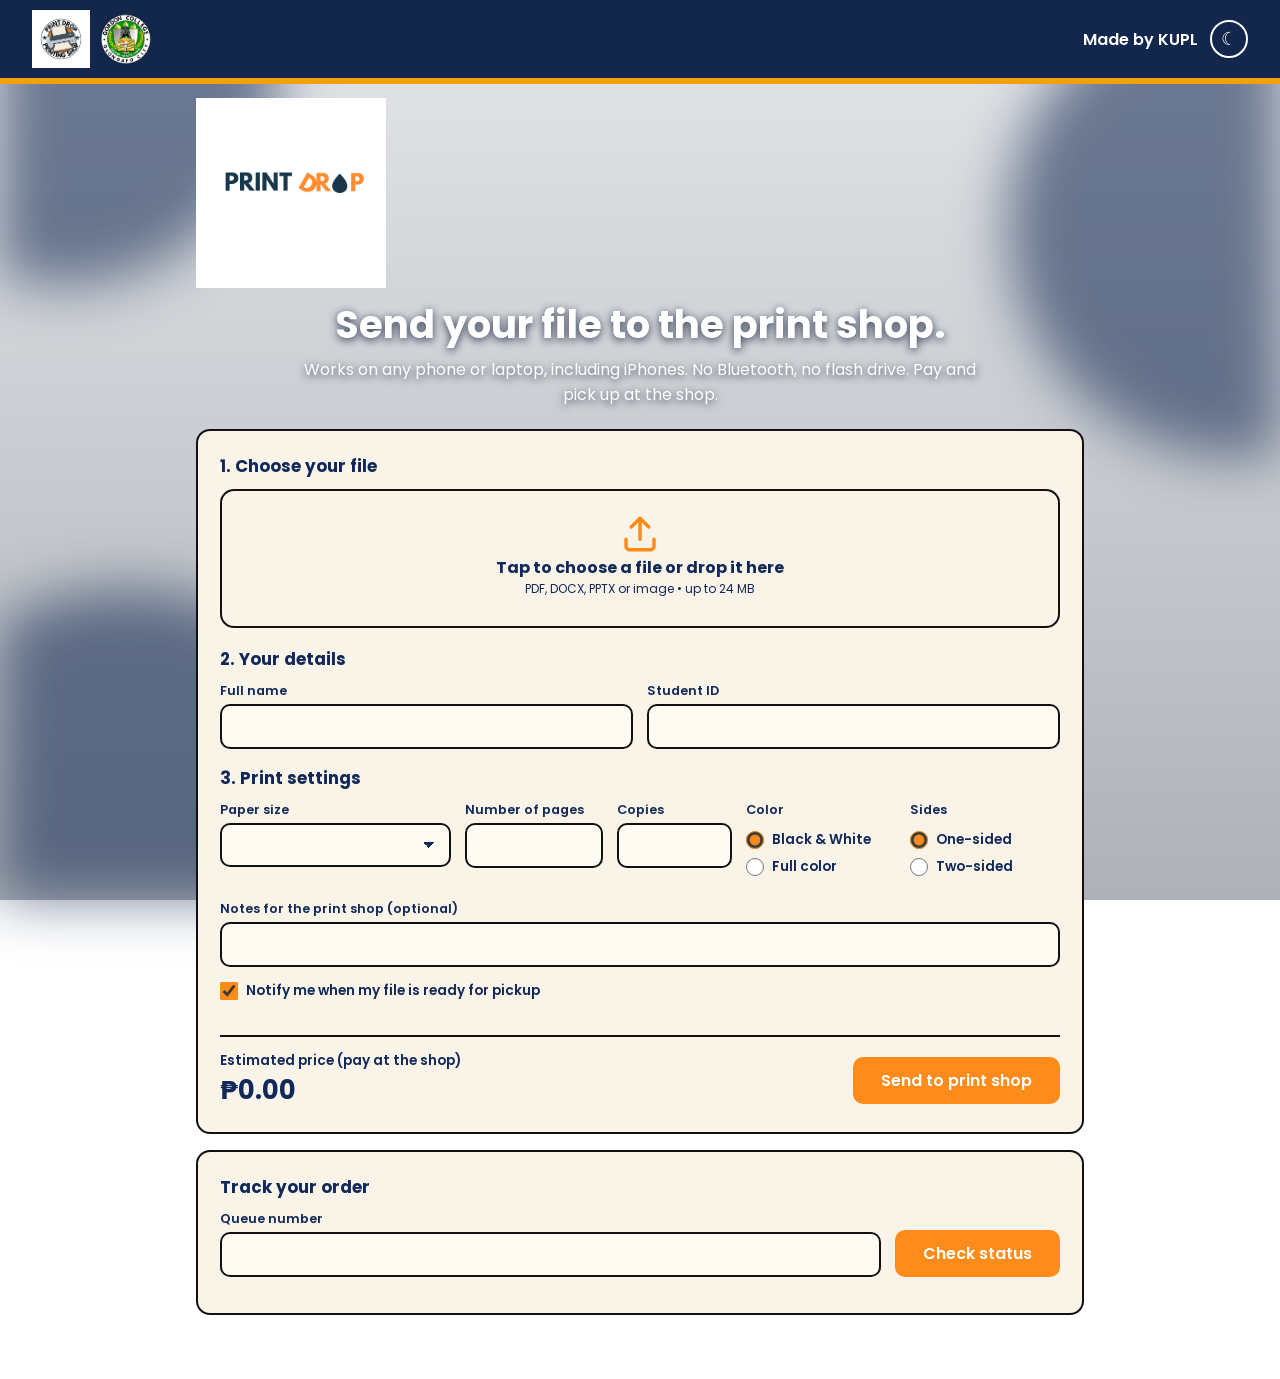
==== index.html @ e1a25171 "Update index.html" ====
<!DOCTYPE html>
<html lang="en">
<head>
<meta charset="UTF-8">
<meta name="viewport" content="width=device-width, initial-scale=1">
<title>PrintDrop | Send your file to the print shop</title>
<link rel="preconnect" href="https://fonts.googleapis.com">
<link rel="preconnect" href="https://fonts.gstatic.com" crossorigin>
<link href="https://fonts.googleapis.com/css2?family=Poppins:wght@400;500;600;700&display=swap" rel="stylesheet">
<link rel="icon" type="image/png" href="MAIN LOGO.png">
<link rel="stylesheet" href="user.css">
</head>
<body>

<header class="top">
  <div class="logos">
    <img src="MAIN LOGO.png" alt="Print Drop Printing Shop logo">
    <img src="GC logo.png" alt="Gordon College logo">
  </div>
  <div class="right">
    <span>Made by KUPL</span>
    <button type="button" id="theme" class="icon" aria-label="Switch to dark mode">&#9790;</button>
  </div>
</header>

<main>
  <img class="brand" src="PRINT DROP LOGO NAME.png" alt="Print Drop">
  <h1>Send your file to the print shop.</h1>
  <p class="sub">Works on any phone or laptop, including iPhones. No Bluetooth, no flash drive. Pay and pick up at the shop.</p>

  <form id="form" class="card" novalidate>
    <h2>1. Choose your file</h2>
    <label class="drop" id="drop">
      <input type="file" id="file" accept=".pdf,.doc,.docx,.ppt,.pptx,image/*">
      <svg viewBox="0 0 24 24" fill="none" stroke-width="2" stroke-linecap="round" stroke-linejoin="round" aria-hidden="true"><path d="M4 15v4a2 2 0 0 0 2 2h12a2 2 0 0 0 2-2v-4"/><path d="M12 15V3"/><path d="m7 8 5-5 5 5"/></svg>
      <b>Tap to choose a file or drop it here</b>
      <small>PDF, DOCX, PPTX or image &bull; up to 24 MB</small>
      <span class="fname" id="fname"></span>
    </label>

    <h2>2. Your details</h2>
    <div class="row r2">
      <div><label for="name">Full name</label><input type="text" id="name" autocomplete="name"></div>
      <div><label for="sid">Student ID</label><input type="text" id="sid"></div>
    </div>

    <h2>3. Print settings</h2>
    <div class="row r5">
      <div class="wide">
        <label for="paper">Paper size</label>
        <select id="paper">
          <option value="" selected disabled></option>
          <option>Long (8&times;13)</option>
          <option>A4</option>
          <option>Short (8&times;11)</option>
        </select>
      </div>
      <div><label for="pages">Number of pages</label><input type="number" id="pages" min="1" max="500"></div>
      <div><label for="copies">Copies</label><input type="number" id="copies" min="1" max="100"></div>
      <fieldset>
        <legend>Color</legend>
        <label class="opt"><input type="radio" name="color" value="bw" checked> Black &amp; White</label>
        <label class="opt"><input type="radio" name="color" value="color"> Full color</label>
      </fieldset>
      <fieldset>
        <legend>Sides</legend>
        <label class="opt"><input type="radio" name="sides" value="One-sided" checked> One-sided</label>
        <label class="opt"><input type="radio" name="sides" value="Two-sided"> Two-sided</label>
      </fieldset>
    </div>

    <label for="notes">Notes for the print shop (optional)</label>
    <input type="text" id="notes">

    <label class="opt notify"><input type="checkbox" id="notify" checked> Notify me when my file is ready for pickup</label>

    <p class="err" id="err" role="alert"></p>

    <div class="buy">
      <div class="price"><small>Estimated price (pay at the shop)</small><b id="price">&#8369;0.00</b></div>
      <button type="submit" class="btn">Send to print shop</button>
    </div>
  </form>

  <section class="card">
    <h2>Track your order</h2>
    <div class="track">
      <div><label for="qn">Queue number</label><input type="number" id="qn" min="1"></div>
      <button type="button" class="btn" id="track">Check status</button>
    </div>
    <div id="result" aria-live="polite"></div>
  </section>
</main>

<div id="toast" class="toast hide" role="alert"></div>

<dialog id="done">
  <h2>Request sent!</h2>
  <p>Your queue number</p>
  <p class="qnum" id="qnum">001</p>
  <p id="dinfo"></p>
  <p>Keep this number to check your status.</p>
  <button type="button" class="btn" id="ok">OK</button>
</dialog>

<script src="js/user.js"></script>
</body>
</html>
---- user.css ----
/* PrintDrop - student page. Made by KUPL */

:root {
  --navy: #12274b;
  --orange: #ff8c1a;
  --stripe: #f2a10d;
  --card: #faf3e8;
  --field: #fffaf2;
  --ink: #10285a;
  --line: #111;
  --err: #c0261c;
  --top: #e4e6e9;
  --bottom: #aeb2b8;
  --blob: rgba(28, 48, 88, .6);
  --mark: .14;
}

[data-theme="dark"] {
  --navy: #0a1630;
  --card: #18243d;
  --field: #101a2e;
  --ink: #e9eefb;
  --line: #8798bd;
  --err: #ff8f86;
  --top: #111a2c;
  --bottom: #070c16;
  --blob: rgba(60, 90, 150, .4);
  --mark: .08;
}

* { box-sizing: border-box; }
.hide { display: none !important; }

body {
  margin: 0;
  min-height: 100vh;
  font-family: Poppins, system-ui, sans-serif;
  color: var(--ink);
  background: linear-gradient(var(--top), var(--bottom)) fixed;
}

/* blurry blobs + faded school logo behind everything */
body::before, body::after {
  content: "";
  position: fixed;
  inset: 0;
  z-index: -1;
  pointer-events: none;
}
body::before {
  background:
    radial-gradient(circle at 5% 8%, var(--blob) 0 14%, transparent 15%),
    radial-gradient(circle at 97% 25%, var(--blob) 0 16%, transparent 17%),
    radial-gradient(circle at 10% 95%, var(--blob) 0 18%, transparent 19%);
  filter: blur(28px);
}
body::after {
  background: url(../images/logo-gc.png) center / min(75vmin, 520px) no-repeat;
  opacity: var(--mark);
}

/* header */
.top {
  display: flex;
  justify-content: space-between;
  align-items: center;
  gap: 12px;
  padding: 10px clamp(12px, 3vw, 32px);
  background: var(--navy);
  border-bottom: 6px solid var(--stripe);
  color: #fff;
}
.logos { display: flex; gap: 10px; }
.logos img { height: clamp(40px, 7vw, 58px); width: auto; }
.right { display: flex; align-items: center; gap: 12px; font-weight: 600; font-size: clamp(.8rem, 2.5vw, 1rem); }
.icon {
  width: 38px; height: 38px;
  border-radius: 50%;
  border: 2px solid #fff;
  background: transparent;
  color: #fff;
  font-size: 1.1rem;
  cursor: pointer;
}
.icon:hover { background: rgba(255, 255, 255, .15); }

/* page */
main { max-width: 920px; margin: 0 auto; padding: 14px 16px 48px; }
.brand { display: block; width: clamp(120px, 22vw, 190px); height: auto; }
[data-theme="dark"] .brand { background: #faf3e8; padding: 6px 12px; border-radius: 10px; }

h1, .sub { color: #fff; text-align: center; text-shadow: 0 2px 8px rgba(8, 20, 50, .8); }
h1 { margin: 8px 0 4px; font-size: clamp(1.5rem, 5.5vw, 2.4rem); }
.sub { margin: 0 auto 22px; max-width: 700px; font-size: clamp(.85rem, 2.4vw, 1rem); }

.card {
  background: var(--card);
  border: 2px solid var(--line);
  border-radius: 14px;
  padding: clamp(14px, 3vw, 22px);
  margin-bottom: 16px;
}
h2 { margin: 0 0 10px; font-size: 1.05rem; }

/* upload box */
.drop {
  display: flex;
  flex-direction: column;
  align-items: center;
  text-align: center;
  padding: 22px 12px;
  margin: 0 0 18px;
  border: 2px solid var(--line);
  border-radius: 14px;
  cursor: pointer;
  font-size: 1rem;
}
.drop input { position: absolute; opacity: 0; width: 1px; height: 1px; }
.drop svg { width: 42px; height: 42px; stroke: var(--orange); }
.drop small { font-size: .75rem; font-weight: 400; }
.drop.over, .drop:focus-within { outline: 3px solid var(--orange); }
.fname { margin-top: 6px; font-weight: 600; color: var(--orange); word-break: break-all; }

/* form fields */
label, legend { display: block; margin-bottom: 4px; padding: 0; font-size: .8rem; font-weight: 600; }
input[type="text"], input[type="number"], select {
  width: 100%;
  font: inherit;
  font-size: .9rem;
  padding: 10px 12px;
  color: var(--ink);
  background: var(--field);
  border: 2px solid var(--line);
  border-radius: 10px;
}
select {
  appearance: none;
  padding-right: 36px;
  background-image: linear-gradient(45deg, transparent 50%, currentColor 50%), linear-gradient(135deg, currentColor 50%, transparent 50%);
  background-position: calc(100% - 20px) 50%, calc(100% - 14px) 50%;
  background-size: 6px 6px;
  background-repeat: no-repeat;
  font-weight: 600;
}
option { background: var(--card); color: var(--ink); }
input:focus-visible, select:focus-visible, .btn:focus-visible, .icon:focus-visible { outline: 3px solid var(--orange); outline-offset: 2px; }

.row { display: grid; gap: 14px; margin-bottom: 16px; }
.r2 { grid-template-columns: 1fr 1fr; }
.r5 { grid-template-columns: 2fr 1.2fr 1fr 1.3fr 1.3fr; }
fieldset { border: 0; margin: 0; padding: 0; min-width: 0; }
.opt { display: flex; align-items: center; gap: 8px; margin: 7px 0; font-size: .85rem; cursor: pointer; }
.opt input { width: 18px; height: 18px; margin: 0; accent-color: var(--orange); }

.err { min-height: 1.3em; margin: 8px 0 0; color: var(--err); font-weight: 600; font-size: .85rem; }

/* price + button */
.buy {
  display: flex;
  justify-content: space-between;
  align-items: center;
  flex-wrap: wrap;
  gap: 14px;
  margin-top: 8px;
  padding-top: 14px;
  border-top: 2px solid var(--line);
}
.price small { display: block; font-weight: 600; font-size: .85rem; }
.price b { font-size: 1.6rem; }
.btn {
  font: inherit;
  font-weight: 600;
  color: #fff;
  background: var(--orange);
  border: 0;
  border-radius: 10px;
  padding: 11px 28px;
  cursor: pointer;
}
.btn:hover { filter: brightness(1.08); }

/* track */
.track { display: grid; grid-template-columns: 1fr auto; gap: 14px; align-items: end; }
#result { margin-top: 14px; }
#result p { margin: 4px 0; }
.badge { display: inline-block; padding: 2px 12px; border-radius: 99px; background: var(--orange); color: #fff; font-weight: 600; font-size: .85rem; }
.steps { display: flex; gap: 6px; margin: 10px 0 6px; }
.steps i { flex: 1; height: 8px; border-radius: 4px; background: var(--line); opacity: .35; }
.steps i.on { background: var(--orange); opacity: 1; }

/* "request sent" popup */
dialog {
  max-width: 340px;
  width: calc(100% - 32px);
  text-align: center;
  color: var(--ink);
  background: var(--card);
  border: 3px solid var(--line);
  border-radius: 16px;
  padding: 22px;
}
dialog::backdrop { background: rgba(5, 12, 30, .65); }
dialog p { margin: 4px 0; }
.qnum { font-size: 3.4rem; font-weight: 700; line-height: 1.2; color: var(--orange); }
dialog .btn { margin-top: 12px; width: 100%; }

/* "ready for pickup" alert */
.notify { margin: 14px 0 0; }
.toast {
  position: fixed;
  left: 50%;
  top: 84px;
  transform: translateX(-50%);
  z-index: 20;
  width: min(420px, calc(100% - 24px));
  padding: 14px 16px;
  text-align: center;
  font-weight: 600;
  color: #fff;
  background: var(--orange);
  border: 3px solid var(--line);
  border-radius: 12px;
  box-shadow: 0 8px 24px rgba(0, 0, 0, .35);
  cursor: pointer;
}

/* tablets */
@media (max-width: 820px) {
  .r5 { grid-template-columns: 1fr 1fr; }
  .r5 .wide { grid-column: 1 / -1; }
}

/* phones */
@media (max-width: 520px) {
  .r2 { grid-template-columns: 1fr; }
  .buy { flex-direction: column; align-items: stretch; }
  .btn { width: 100%; padding: 13px; }
  .track { grid-template-columns: 1fr; }
}

@media (prefers-reduced-motion: reduce) { * { transition: none !important; } }
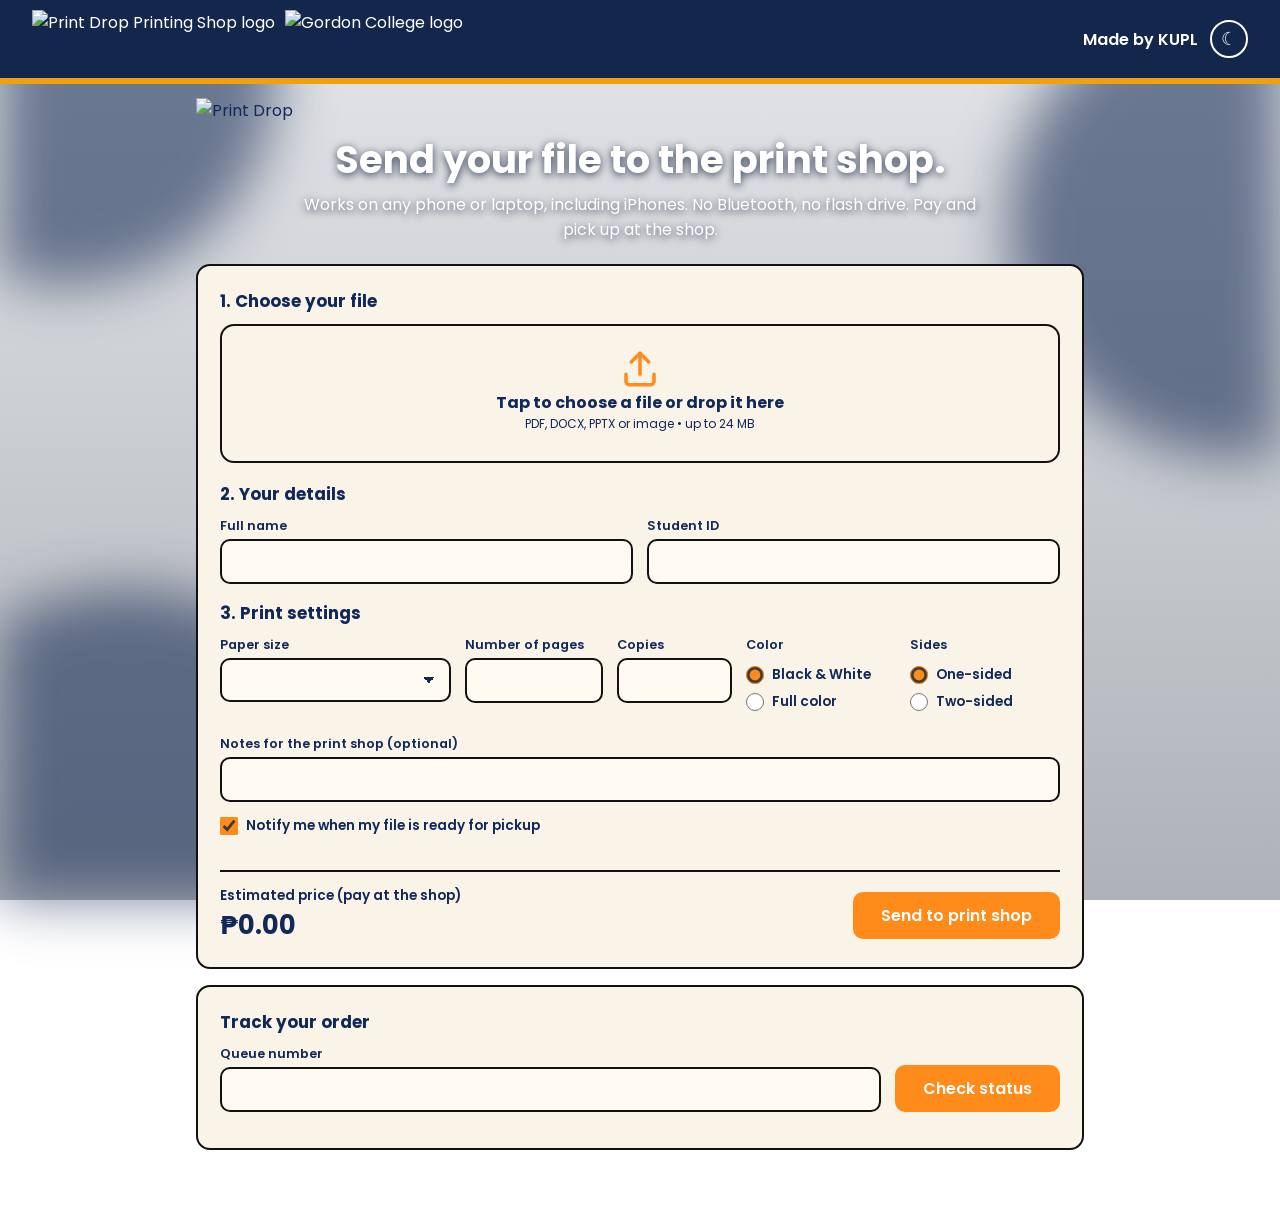
==== commit 06000723: "Update index.html" ====
--- a/index.html
+++ b/index.html
@@ -14,8 +14,8 @@
 
 <header class="top">
   <div class="logos">
-    <img src="MAIN LOGO.png" alt="Print Drop Printing Shop logo">
-    <img src="GC logo.png" alt="Gordon College logo">
+    <img src="logo-main.png" alt="Print Drop Printing Shop logo">
+    <img src="logo-gc.png" alt="Gordon College logo">
   </div>
   <div class="right">
     <span>Made by KUPL</span>
@@ -24,7 +24,7 @@
 </header>
 
 <main>
-  <img class="brand" src="PRINT DROP LOGO NAME.png" alt="Print Drop">
+  <img class="brand" src="logo-printdrop.png" alt="Print Drop">
   <h1>Send your file to the print shop.</h1>
   <p class="sub">Works on any phone or laptop, including iPhones. No Bluetooth, no flash drive. Pay and pick up at the shop.</p>
 
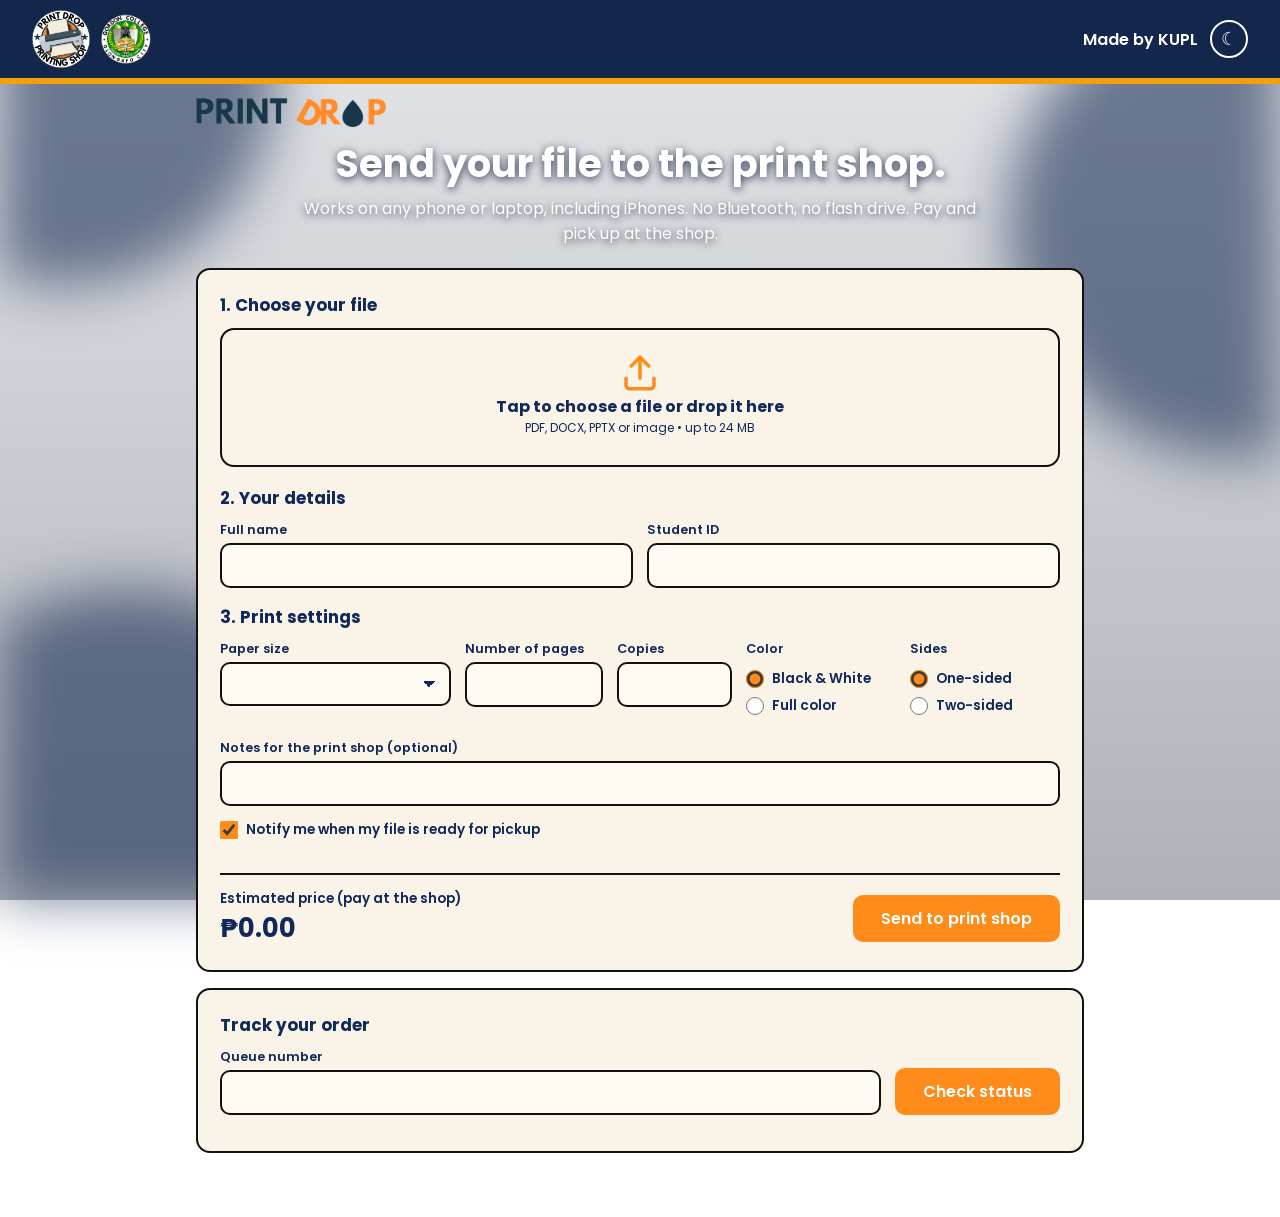
==== commit c0c6209f: "Fix script source path in index.html" ====
--- a/index.html
+++ b/index.html
@@ -103,6 +103,6 @@
   <button type="button" class="btn" id="ok">OK</button>
 </dialog>
 
-<script src="js/user.js"></script>
+<script src="user.js"></script>
 </body>
 </html>
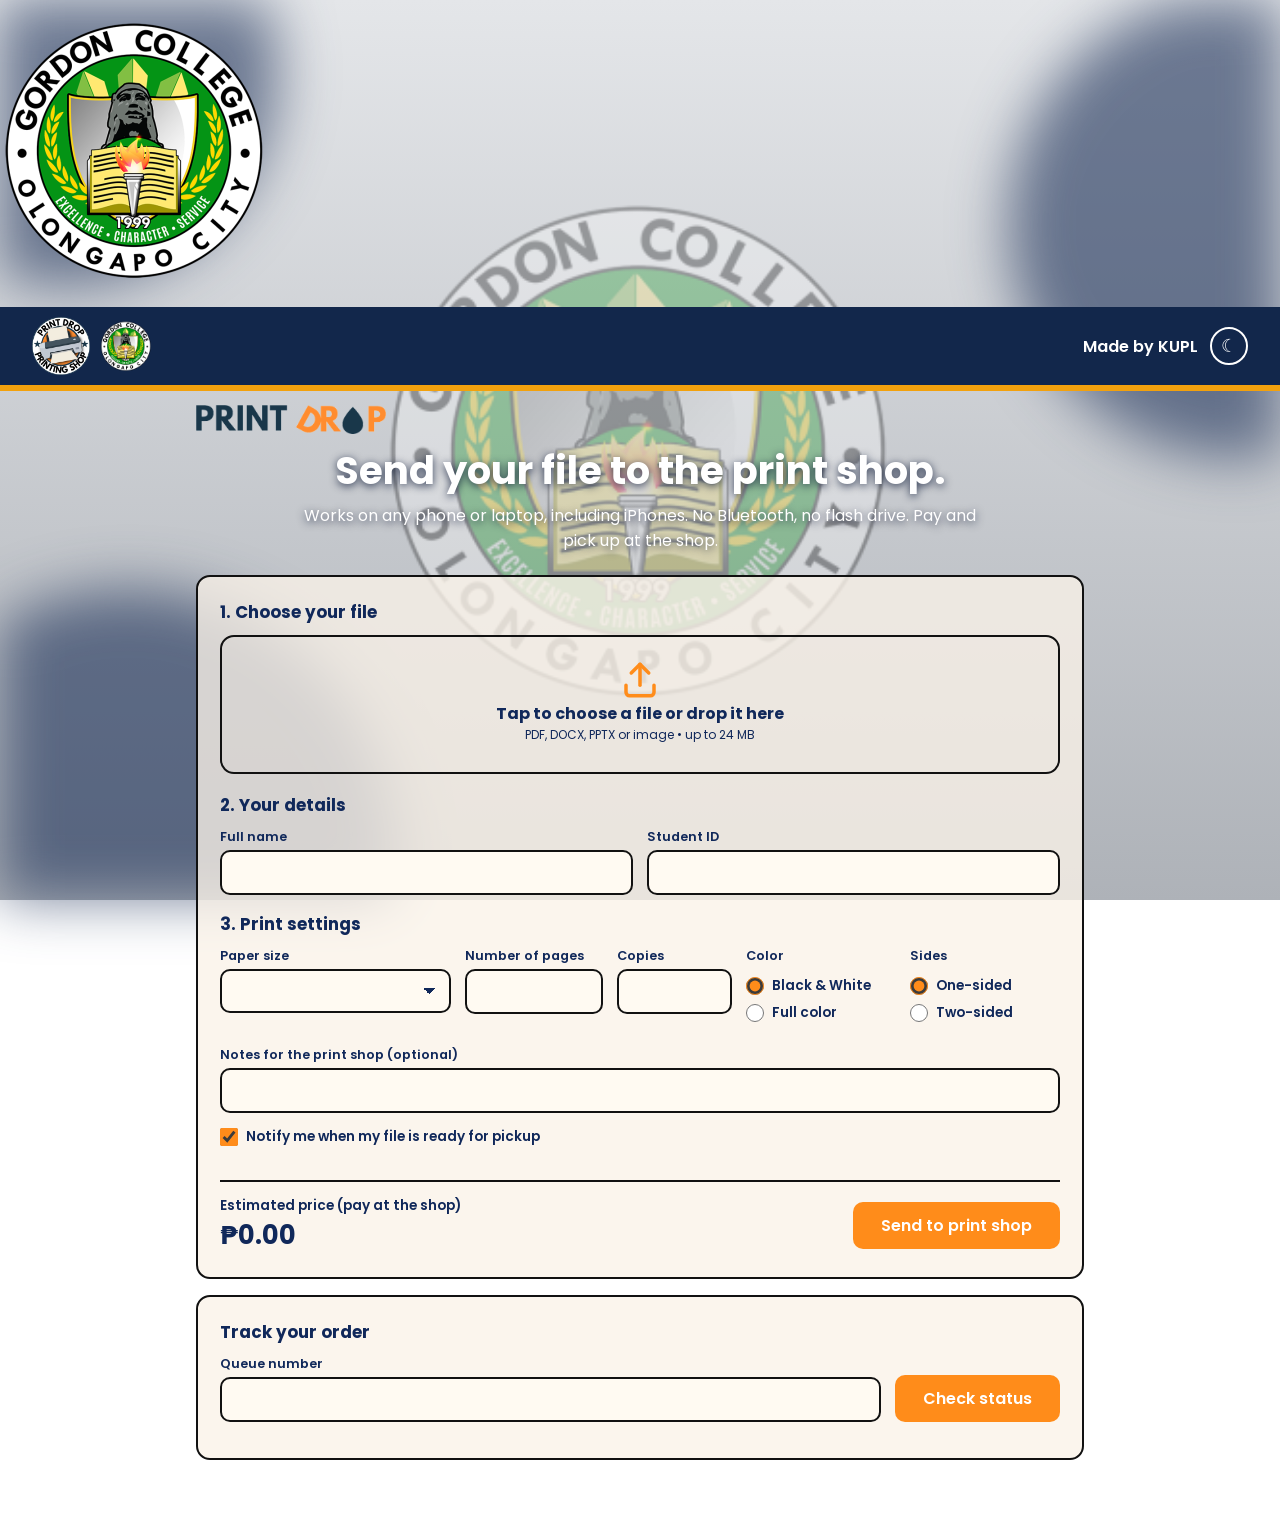
==== commit b847ade3: "Update index.html" ====
--- a/index.html
+++ b/index.html
@@ -7,11 +7,13 @@
 <link rel="preconnect" href="https://fonts.googleapis.com">
 <link rel="preconnect" href="https://fonts.gstatic.com" crossorigin>
 <link href="https://fonts.googleapis.com/css2?family=Poppins:wght@400;500;600;700&display=swap" rel="stylesheet">
-<link rel="icon" type="image/png" href="MAIN LOGO.png">
+<link rel="icon" type="image/png" href="logo-main.png">
 <link rel="stylesheet" href="user.css">
 </head>
 <body>
-
+  
+<img class="watermark" src="logo-gc.png" alt="" aria-hidden="true">
+  
 <header class="top">
   <div class="logos">
     <img src="logo-main.png" alt="Print Drop Printing Shop logo">
--- a/user.css
+++ b/user.css
@@ -12,7 +12,8 @@
   --top: #e4e6e9;
   --bottom: #aeb2b8;
   --blob: rgba(28, 48, 88, .6);
-  --mark: .14;
+  --mark: .3;
+  --cardbg: rgba(250, 243, 232, .78);
 }
 
 [data-theme="dark"] {
@@ -25,7 +26,8 @@
   --top: #111a2c;
   --bottom: #070c16;
   --blob: rgba(60, 90, 150, .4);
-  --mark: .08;
+  --mark: .16;
+  --cardbg: rgba(24, 36, 61, .8);
 }
 
 * { box-sizing: border-box; }
@@ -55,7 +57,7 @@
   filter: blur(28px);
 }
 body::after {
-  background: url(../images/logo-gc.png) center / min(75vmin, 520px) no-repeat;
+  background: url(logo-gc.png) center / min(75vmin, 520px) no-repeat;
   opacity: var(--mark);
 }
 
@@ -239,3 +241,6 @@
 }
 
 @media (prefers-reduced-motion: reduce) { * { transition: none !important; } }
+
+/* cards are slightly see-through so the school logo shows behind them */
+.card { background: var(--cardbg); }
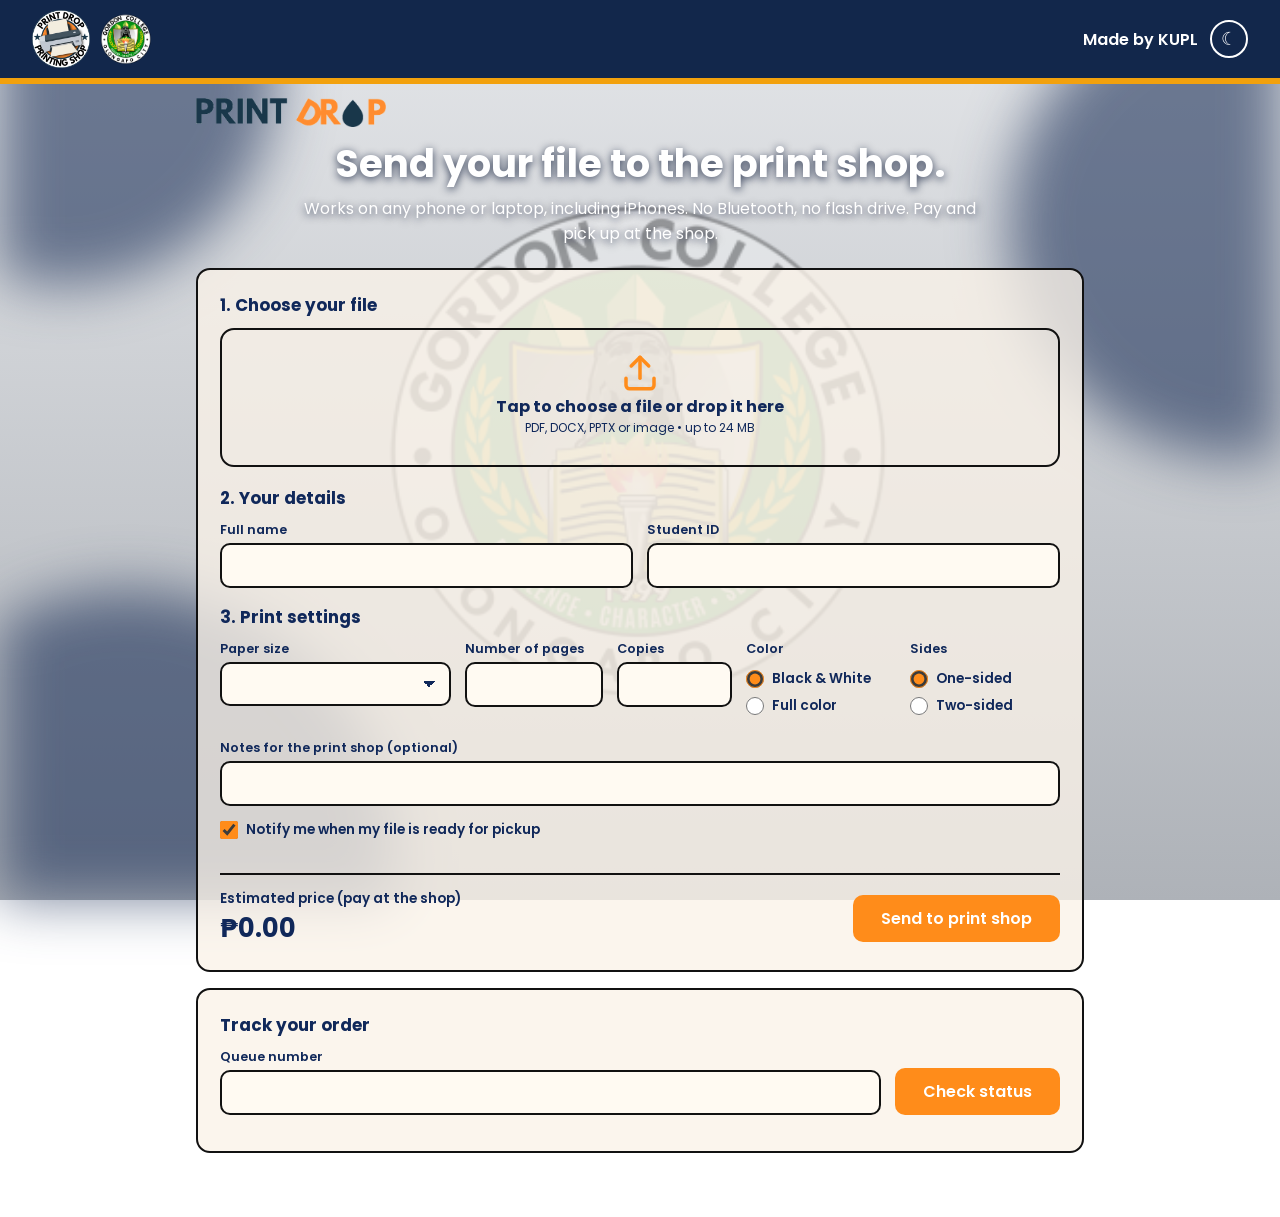
==== commit 02b9714b: "Remove watermark image from index.html" ====
--- a/index.html
+++ b/index.html
@@ -12,7 +12,6 @@
 </head>
 <body>
   
-<img class="watermark" src="logo-gc.png" alt="" aria-hidden="true">
   
 <header class="top">
   <div class="logos">
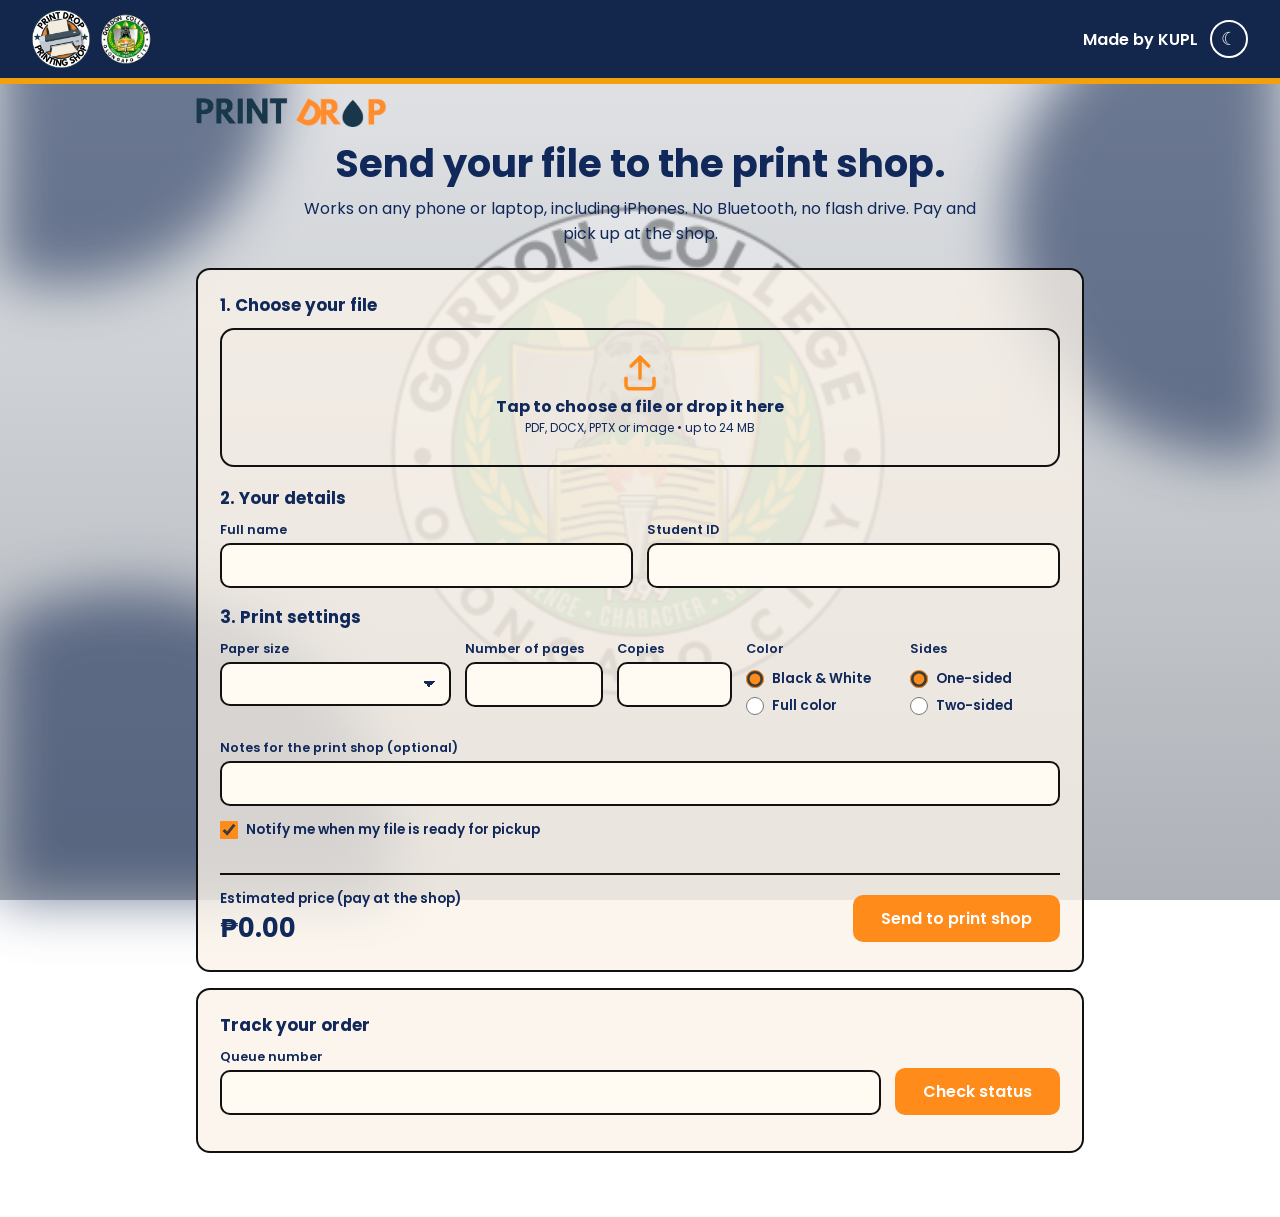
==== commit 5324849c: "Update index.html" ====
--- a/index.html
+++ b/index.html
@@ -11,6 +11,7 @@
 <link rel="stylesheet" href="user.css">
 </head>
 <body>
+<img class="watermark" src="logo-gc.png" alt="" aria-hidden="true">
   
   
 <header class="top">
--- a/user.css
+++ b/user.css
@@ -41,24 +41,18 @@
   background: linear-gradient(var(--top), var(--bottom)) fixed;
 }
 
-/* blurry blobs + faded school logo behind everything */
-body::before, body::after {
+/* blurry blobs behind everything */
+body::before {
   content: "";
   position: fixed;
   inset: 0;
   z-index: -1;
   pointer-events: none;
-}
-body::before {
   background:
     radial-gradient(circle at 5% 8%, var(--blob) 0 14%, transparent 15%),
     radial-gradient(circle at 97% 25%, var(--blob) 0 16%, transparent 17%),
     radial-gradient(circle at 10% 95%, var(--blob) 0 18%, transparent 19%);
   filter: blur(28px);
-}
-body::after {
-  background: url(logo-gc.png) center / min(75vmin, 520px) no-repeat;
-  opacity: var(--mark);
 }
 
 /* header */
@@ -244,3 +238,20 @@
 
 /* cards are slightly see-through so the school logo shows behind them */
 .card { background: var(--cardbg); }
+
+/* big faded school logo behind the page */
+.watermark {
+  position: fixed;
+  left: 50%;
+  top: 50%;
+  width: min(75vmin, 520px);
+  height: auto;
+  transform: translate(-50%, -50%);
+  opacity: var(--mark);
+  z-index: -1;
+  pointer-events: none;
+}
+
+/* heading text: navy in light mode, white in dark mode */
+h1, .sub { color: var(--ink); text-shadow: none; }
+[data-theme="dark"] h1, [data-theme="dark"] .sub { color: #fff; text-shadow: 0 2px 8px rgba(8, 20, 50, .8); }
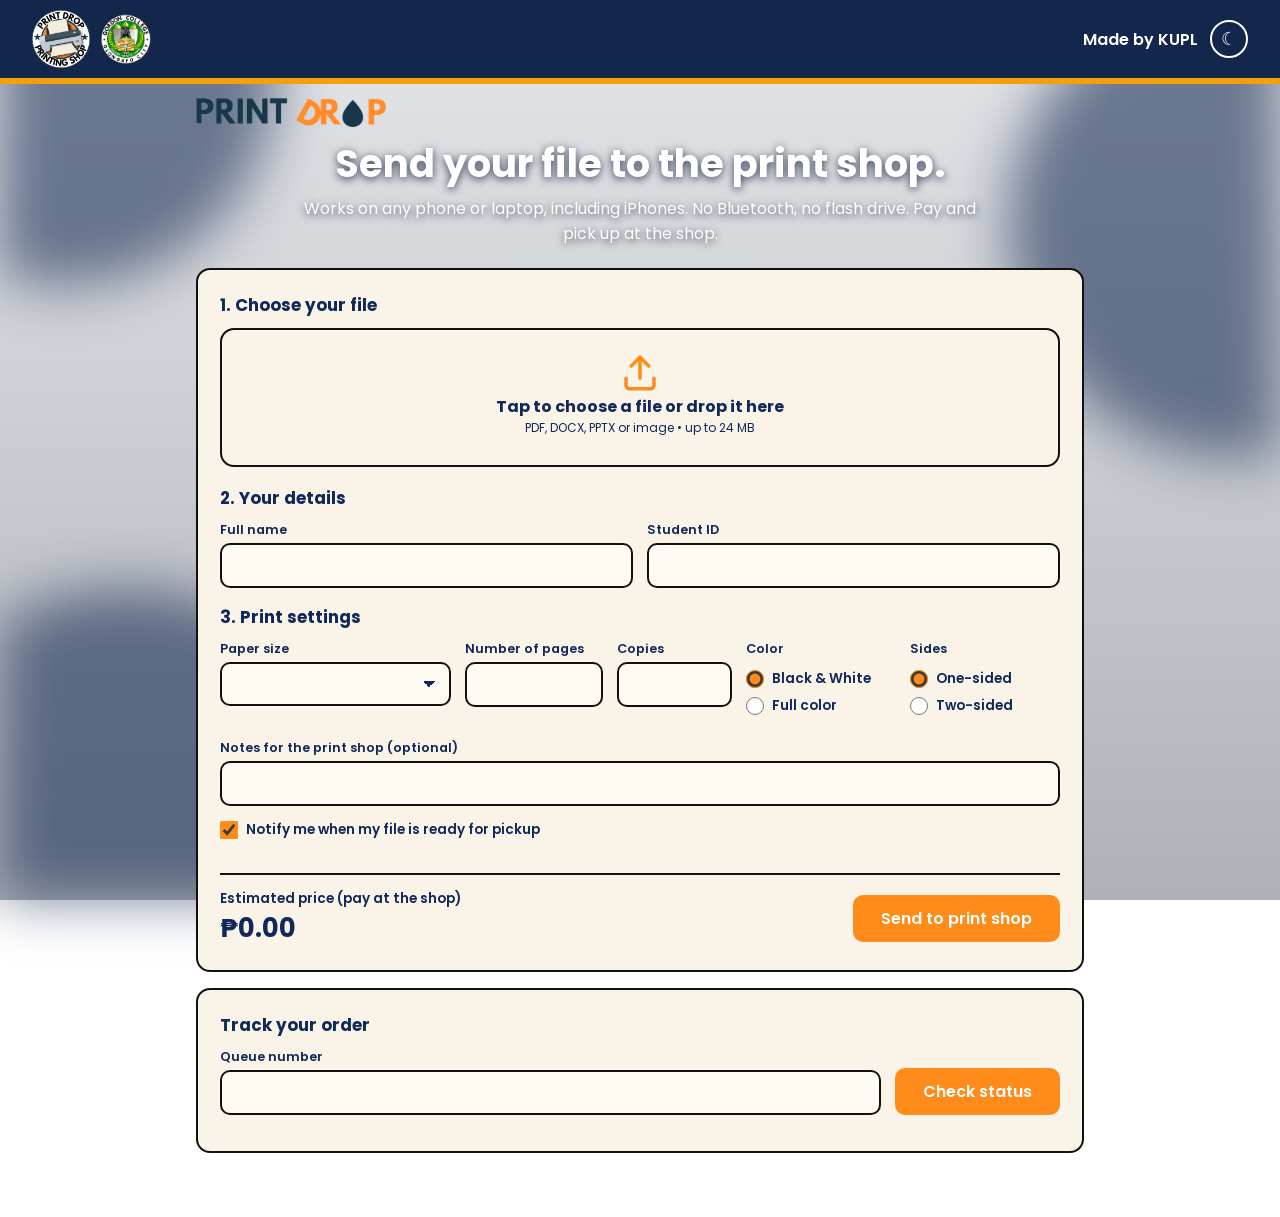
==== commit 92d9081f: "Remove watermark image from index.html Removed watermark image from the body section." ====
--- a/index.html
+++ b/index.html
@@ -11,9 +11,7 @@
 <link rel="stylesheet" href="user.css">
 </head>
 <body>
-<img class="watermark" src="logo-gc.png" alt="" aria-hidden="true">
-  
-  
+
 <header class="top">
   <div class="logos">
     <img src="logo-main.png" alt="Print Drop Printing Shop logo">
--- a/user.css
+++ b/user.css
@@ -12,8 +12,7 @@
   --top: #e4e6e9;
   --bottom: #aeb2b8;
   --blob: rgba(28, 48, 88, .6);
-  --mark: .3;
-  --cardbg: rgba(250, 243, 232, .78);
+  --mark: .14;
 }
 
 [data-theme="dark"] {
@@ -26,8 +25,7 @@
   --top: #111a2c;
   --bottom: #070c16;
   --blob: rgba(60, 90, 150, .4);
-  --mark: .16;
-  --cardbg: rgba(24, 36, 61, .8);
+  --mark: .08;
 }
 
 * { box-sizing: border-box; }
@@ -41,18 +39,24 @@
   background: linear-gradient(var(--top), var(--bottom)) fixed;
 }
 
-/* blurry blobs behind everything */
-body::before {
+/* blurry blobs + faded school logo behind everything */
+body::before, body::after {
   content: "";
   position: fixed;
   inset: 0;
   z-index: -1;
   pointer-events: none;
+}
+body::before {
   background:
     radial-gradient(circle at 5% 8%, var(--blob) 0 14%, transparent 15%),
     radial-gradient(circle at 97% 25%, var(--blob) 0 16%, transparent 17%),
     radial-gradient(circle at 10% 95%, var(--blob) 0 18%, transparent 19%);
   filter: blur(28px);
+}
+body::after {
+  background: url(../images/logo-gc.png) center / min(75vmin, 520px) no-repeat;
+  opacity: var(--mark);
 }
 
 /* header */
@@ -235,23 +239,3 @@
 }
 
 @media (prefers-reduced-motion: reduce) { * { transition: none !important; } }
-
-/* cards are slightly see-through so the school logo shows behind them */
-.card { background: var(--cardbg); }
-
-/* big faded school logo behind the page */
-.watermark {
-  position: fixed;
-  left: 50%;
-  top: 50%;
-  width: min(75vmin, 520px);
-  height: auto;
-  transform: translate(-50%, -50%);
-  opacity: var(--mark);
-  z-index: -1;
-  pointer-events: none;
-}
-
-/* heading text: navy in light mode, white in dark mode */
-h1, .sub { color: var(--ink); text-shadow: none; }
-[data-theme="dark"] h1, [data-theme="dark"] .sub { color: #fff; text-shadow: 0 2px 8px rgba(8, 20, 50, .8); }
